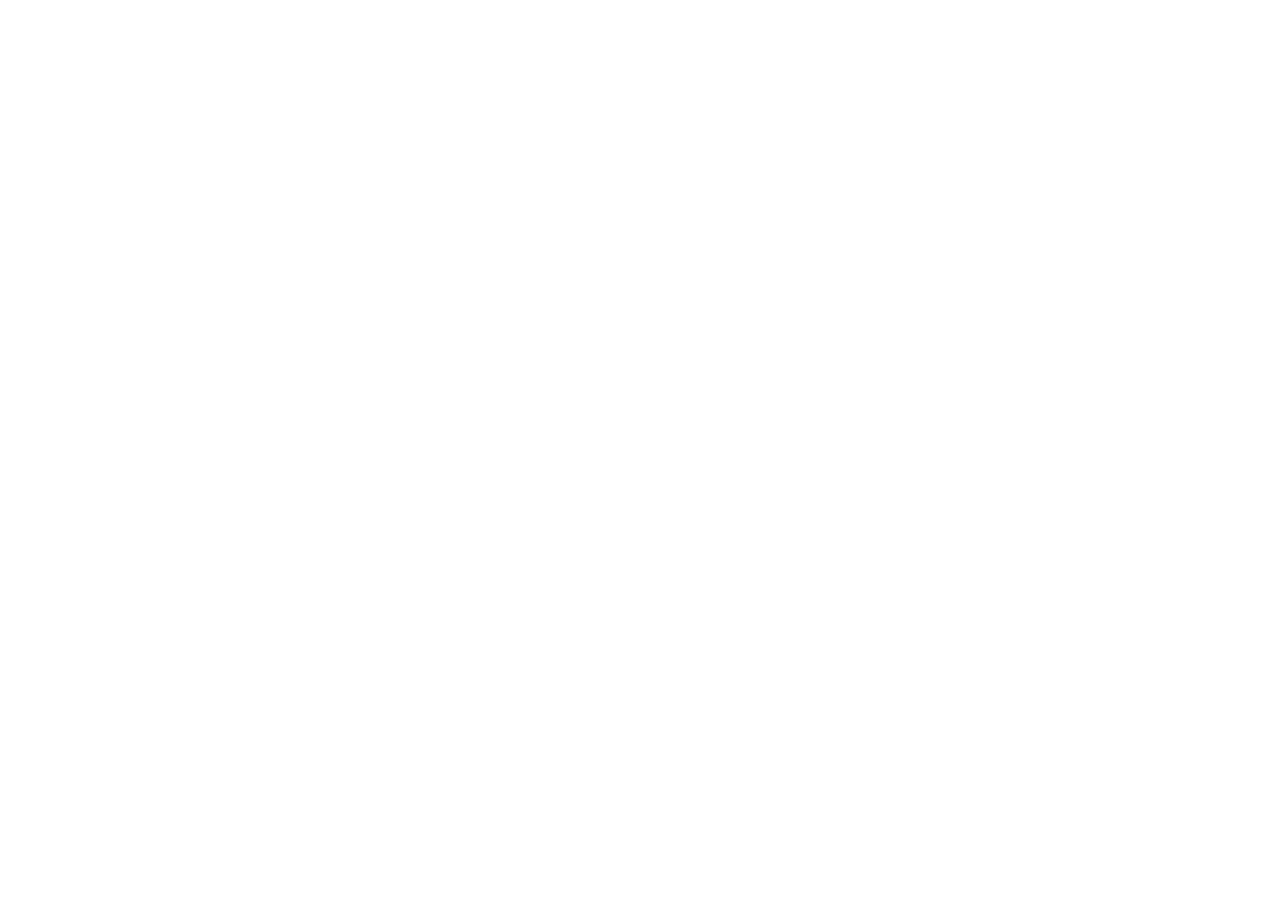
==== myfuture.html @ b4cd6b27 "add homepage background,edit css,link css,download source file" ====
<!DOCTYPE html>
<html lang="en">
<head>
    <meta charset="UTF-8">
    <meta name="viewport" content="width=device-width, initial-scale=1.0">
    <title>Document</title>
</head>
<body>
    
</body>
</html>
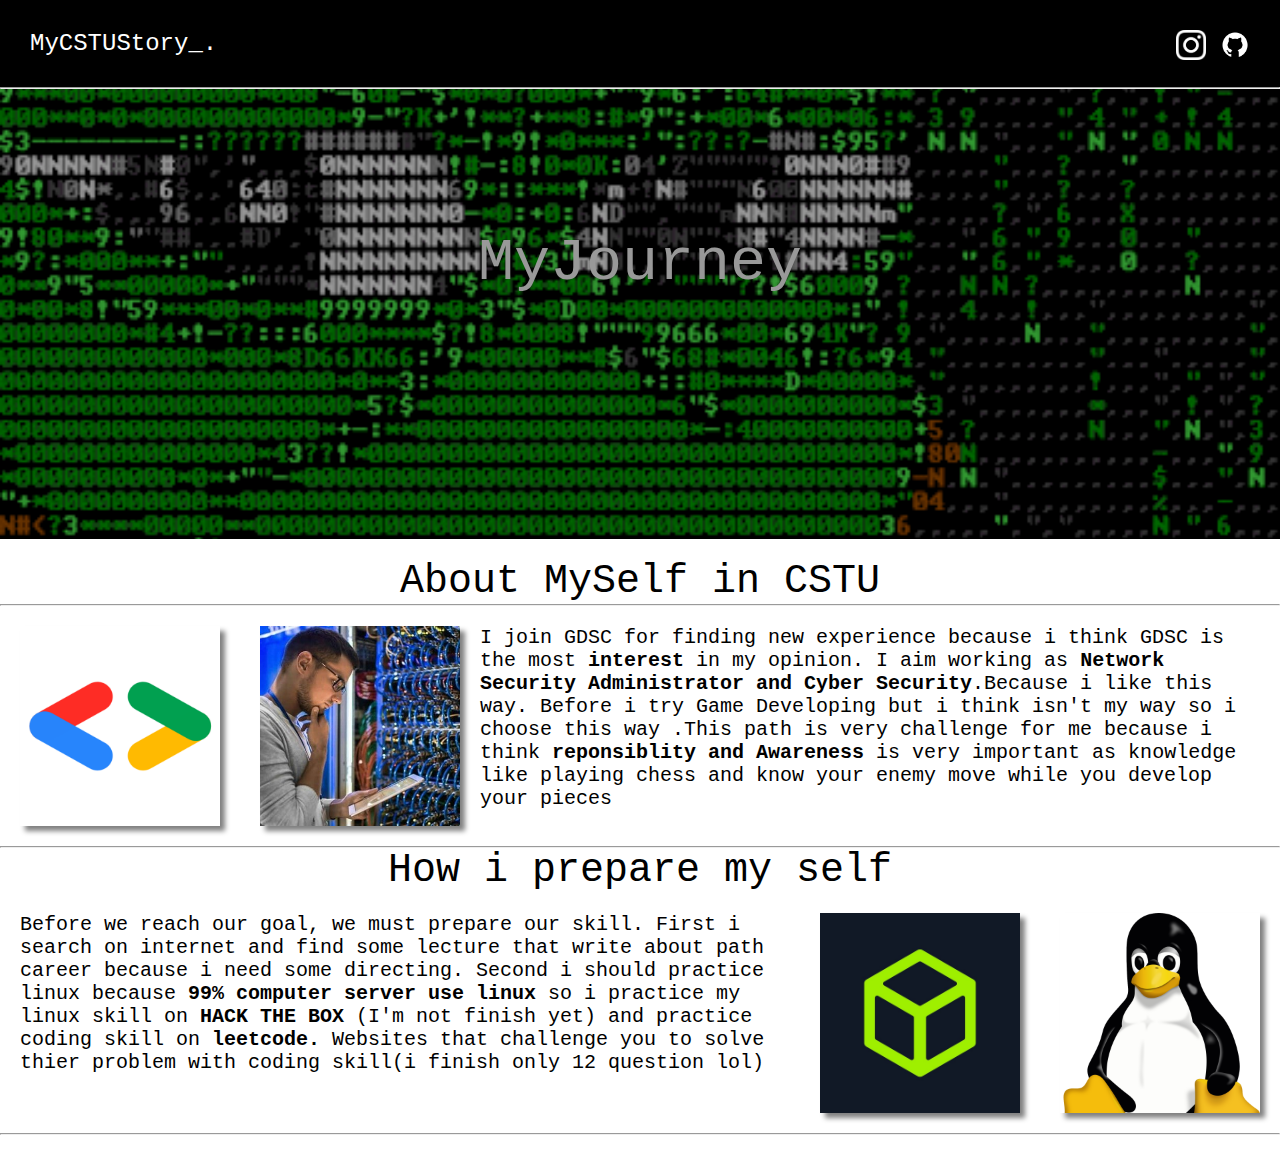
==== commit 177e9ee5: "edit some css and index. almost finish My journey" ====
--- a/myfuture.html
+++ b/myfuture.html
@@ -3,9 +3,62 @@
 <head>
     <meta charset="UTF-8">
     <meta name="viewport" content="width=device-width, initial-scale=1.0">
-    <title>Document</title>
+    <link rel="stylesheet" href="mystyle.css">
+    <title>MyFuture</title>
 </head>
 <body>
+    <!-- หัวข้อ -->
+    <header> 
+        <ul class="header-ul">
+            <li class="header-ul-li"><a href=""><img src="resource/LOGO/new-instagram-logo-white-border-icon-png-large.png" width="30" alt="IG"></a></li>
+            <li class="header-ul-li"><a href=""><img src="resource/LOGO/github.png" width="30" alt="IG"></a></li>
+        </ul>
+        <p1>MyCSTUStory_.</p1>
+    </header>
+
+    <hr style="clear: both;">
+
+    <!-- พื้นหลัง -->
+    <div id="img2">
+        <p id ="img1TEXT">MyJourney</p>
+    </div>
+
+    <div class="paragraph3">
+        <!-- หัวข้อ -->
+        <p class="Topic">About MySelf in CSTU </p> 
+        <hr>
+        <div class="paragraph2picturegroup1">
+            <img class="paragraph2picture" src="resource/LOGO/3332db2e45a36222e63ad99da6513cbc.png" width="200px" alt="MyPicture">
+        </div>
+        <div class="paragraph2picturegroup1">
+            <img class="paragraph2picture" src="resource/Picture/2889-administratornetworking.jpgL.jpg" width="200px" alt="MyPicture">
+        </div>
+        <p class="paragraphtext">I join GDSC for finding new experience because i think GDSC is the most
+             <span class="mark-text">interest</span> in my opinion. I aim working as 
+             <span class="mark-text">Network Security Administrator and Cyber Security</span>.Because i like this way.
+             Before i try Game Developing but i think isn't my way so i choose this way
+             .This path is very challenge for me because i think <span class="mark-text">reponsiblity and Awareness</span>  
+             is very important as knowledge like playing chess and know your enemy move while you develop your pieces
+        </p>
+
+        <hr style="clear: both;">
+
+        <p class="Topic">How i prepare my self</p>
+        <div class="paragraph2picturegroup2">
+            <img class="paragraph2picture" src="resource/Picture/Tux.svg.png" width="200px" alt="MyPicture">
+        </div>
+        <div class="paragraph2picturegroup2">
+            <img class="paragraph2picture" src="resource/Picture/unnamed.jpg" width="200px" alt="MyPicture">
+        </div>
+        <p class="paragraphtext">
+            Before we reach our goal, we must prepare our skill. First i search on internet and find some lecture that write about path career
+            because i need some directing. Second i should practice linux because <span class="mark-text">99% computer server use linux</span> so 
+            i practice my linux skill on <span class="mark-text">HACK THE BOX</span> (I'm not finish yet) and practice coding skill on <span class="mark-text">leetcode.</span> 
+            Websites that challenge you to solve thier problem with coding skill(i finish only 12 question lol)
+        </p>
+        <hr style="clear: both;">
+
+    </div>
     
 </body>
 </html>--- a/mystyle.css
+++ b/mystyle.css
@@ -0,0 +1,167 @@
+*{
+    margin: 0px;
+    padding: 0px;
+}
+
+body{
+    background-image: url();
+    background-color: black;
+}
+
+header{
+    font-family: 'Courier New', Courier, monospace;
+    font-size:x-large;
+    padding: 30px;
+    color: white;
+    background-color: black;
+}
+
+
+.header-ul{
+    list-style: none;
+    float: right;
+}
+
+.header-ul-li{
+    display: inline-block;
+}
+
+#img1{
+    height: 50vh;
+    background-color: black;
+    background-image: url(resource/Background/ffd58af549a6d89d5f75ae2be8cadc0b.gif);
+    background-position: center;
+    background-repeat: no-repeat;
+    background-size: cover;
+    background-attachment: fixed;
+    color: white;
+    opacity: 60%;
+    
+}
+
+#img2{
+    height: 50vh;
+    background-color: black;
+    background-image: url(resource/Background/steamuserimages-a.akamaihd.gif);
+    background-position: center;
+    background-repeat: no-repeat;
+    background-size: cover;
+    background-attachment: fixed;
+    color: white;
+    opacity: 60%;
+    
+}
+
+#img1TEXT{
+    color: white;
+    font-family: 'Courier New', Courier, monospace;
+    text-align: center;
+    padding-top: 140px;
+    position: relative;
+    font-size: 60px;
+}
+
+/* แถบด้านข้าง */
+nav {
+    float: left;
+    font-family: 'Courier New', Courier, monospace;
+    background-color: rgb(18, 18, 18);
+    text-align: center;
+    width: 20%;
+    height: 100vh;
+    position: sticky;
+    top: 0;
+    overflow: auto;
+}
+
+nav ul {
+    list-style: none;
+    margin: 0;
+    padding: 0px;
+    
+}
+
+nav ul li {
+    display: block;
+    margin-top: 30px;
+    margin-bottom: 30px;
+    
+}
+
+nav ul li a {
+    text-decoration: none;
+    color: #fff;
+    font-size: 20px;
+}
+
+/* section1 */
+.Topic{
+    font-size: 40px;
+    text-align: center;
+}
+
+/* พารากราฟ1 */
+.paragraph1{
+    font-family: 'Courier New', Courier, monospace;
+    background-color: white;
+    text-align: center;
+    width: 80%;
+    float: left;
+    padding-top: 20px;
+}
+
+.paragraph1picture{
+    margin:20px;
+    float: left;
+    display: inline;
+    box-shadow: 5px 5px 5px gray;
+}
+
+.paragraphtext{
+    margin:20px;
+    text-align: left;
+    font-size: 20px;
+    
+}
+
+.mark-text{
+    font-weight: bold;
+}
+
+.paragraph2picture{
+    clear: both;
+    margin:20px;
+    float: right;
+    display: inline;
+    box-shadow: 5px 5px 5px gray;
+}
+
+footer{
+    clear: both;
+    width: 100%;
+}
+
+
+/* My journey */
+
+.paragraph3{
+    width: 100%;
+    background-color: white;
+    font-family: 'Courier New', Courier, monospace;
+    padding-top: 20px;
+    padding-bottom: 20px;
+
+}
+
+.paragraph2picture{
+    margin:20px;
+    box-shadow: 5px 5px 5px gray;
+}
+
+.paragraph2picturegroup1{
+    float: left;
+}
+
+.paragraph2picturegroup2{
+    float: right;
+}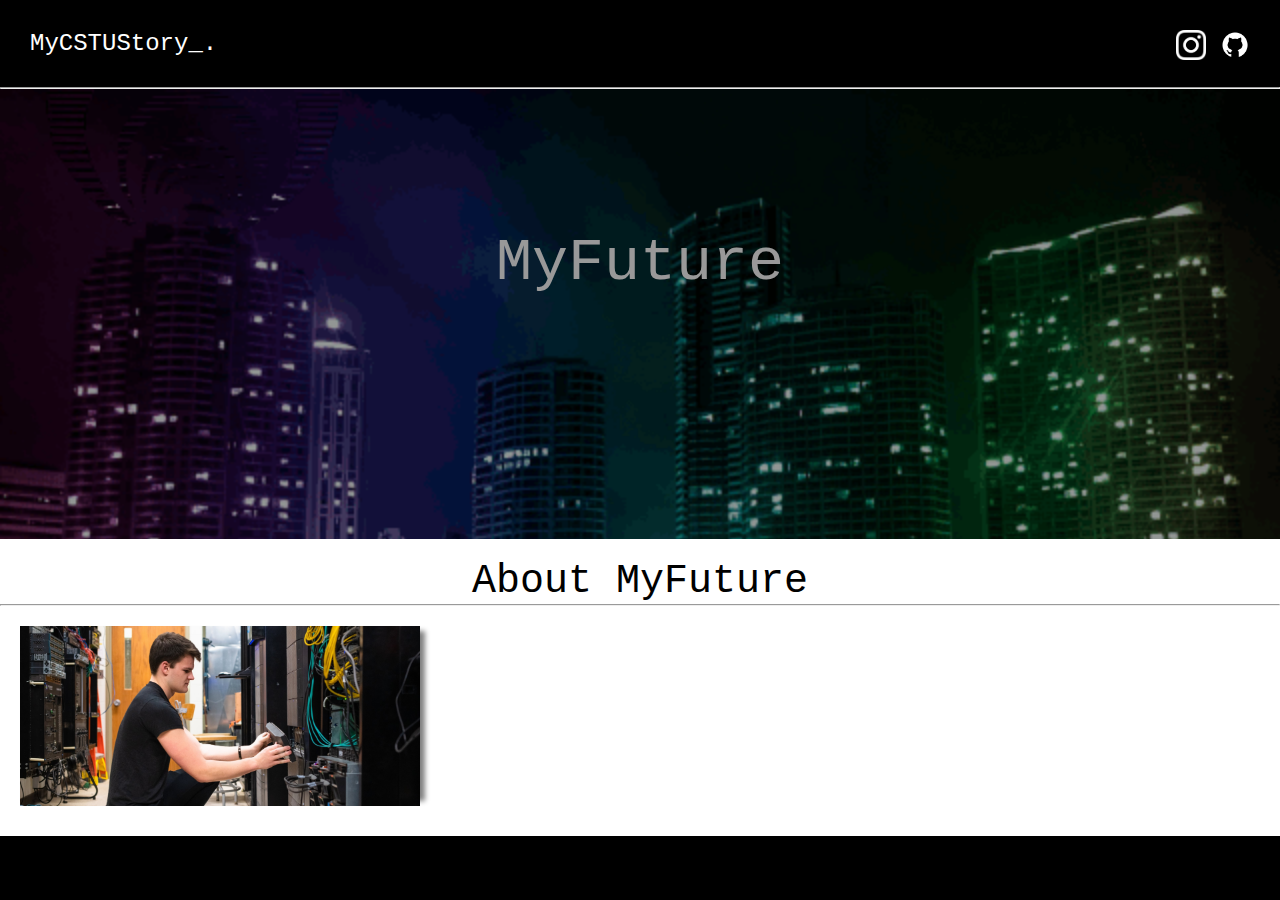
==== commit 2f9b8f4a: "finish my journey and start my future" ====
--- a/myfuture.html
+++ b/myfuture.html
@@ -19,46 +19,18 @@
     <hr style="clear: both;">
 
     <!-- พื้นหลัง -->
-    <div id="img2">
-        <p id ="img1TEXT">MyJourney</p>
+    <div id="img3">
+        <p id ="img1TEXT">MyFuture</p>
     </div>
 
     <div class="paragraph3">
-        <!-- หัวข้อ -->
-        <p class="Topic">About MySelf in CSTU </p> 
+        <p class="Topic">About MyFuture</p> 
         <hr>
-        <div class="paragraph2picturegroup1">
-            <img class="paragraph2picture" src="resource/LOGO/3332db2e45a36222e63ad99da6513cbc.png" width="200px" alt="MyPicture">
+        <div style="text-align: center;">
+            <div class="img4">
+                <img src="resource/Picture/cnsa-banner2400.jpg" width="400" alt="Network">
+            </div>
         </div>
-        <div class="paragraph2picturegroup1">
-            <img class="paragraph2picture" src="resource/Picture/2889-administratornetworking.jpgL.jpg" width="200px" alt="MyPicture">
-        </div>
-        <p class="paragraphtext">I join GDSC for finding new experience because i think GDSC is the most
-             <span class="mark-text">interest</span> in my opinion. I aim working as 
-             <span class="mark-text">Network Security Administrator and Cyber Security</span>.Because i like this way.
-             Before i try Game Developing but i think isn't my way so i choose this way
-             .This path is very challenge for me because i think <span class="mark-text">reponsiblity and Awareness</span>  
-             is very important as knowledge like playing chess and know your enemy move while you develop your pieces
-        </p>
-
-        <hr style="clear: both;">
-
-        <p class="Topic">How i prepare my self</p>
-        <div class="paragraph2picturegroup2">
-            <img class="paragraph2picture" src="resource/Picture/Tux.svg.png" width="200px" alt="MyPicture">
-        </div>
-        <div class="paragraph2picturegroup2">
-            <img class="paragraph2picture" src="resource/Picture/unnamed.jpg" width="200px" alt="MyPicture">
-        </div>
-        <p class="paragraphtext">
-            Before we reach our goal, we must prepare our skill. First i search on internet and find some lecture that write about path career
-            because i need some directing. Second i should practice linux because <span class="mark-text">99% computer server use linux</span> so 
-            i practice my linux skill on <span class="mark-text">HACK THE BOX</span> (I'm not finish yet) and practice coding skill on <span class="mark-text">leetcode.</span> 
-            Websites that challenge you to solve thier problem with coding skill(i finish only 12 question lol)
-        </p>
-        <hr style="clear: both;">
-
     </div>
-    
 </body>
 </html>--- a/mystyle.css
+++ b/mystyle.css
@@ -52,6 +52,19 @@
     
 }
 
+#img3{
+    height: 50vh;
+    background-color: black;
+    background-image: url(resource/Background/Pxyz.gif);
+    background-position: center;
+    background-repeat: no-repeat;
+    background-size: cover;
+    background-attachment: fixed;
+    color: white;
+    opacity: 60%;
+    
+}
+
 #img1TEXT{
     color: white;
     font-family: 'Courier New', Courier, monospace;
@@ -69,9 +82,6 @@
     text-align: center;
     width: 20%;
     height: 100vh;
-    position: sticky;
-    top: 0;
-    overflow: auto;
 }
 
 nav ul {
@@ -99,6 +109,16 @@
     font-size: 40px;
     text-align: center;
 }
+.Topic-right{
+    font-size: 40px;
+    text-align: right;
+    margin-right: 20px;
+}
+.Topic-left{
+    font-size: 40px;
+    text-align: left;
+    margin-left: 20px;
+}
 
 /* พารากราฟ1 */
 .paragraph1{
@@ -164,4 +184,22 @@
 
 .paragraph2picturegroup2{
     float: right;
+}
+
+footer{
+    font-family: 'Courier New', Courier, monospace;
+    font-size: 20px;
+    color: gray;
+    text-align: center;
+    margin: 20px;
+}
+
+/* myfuture */
+
+.img4{
+    width: 400px;
+    height :170px;
+    text-align: center;
+    margin:20px;
+    box-shadow: 5px 5px 5px gray;
 }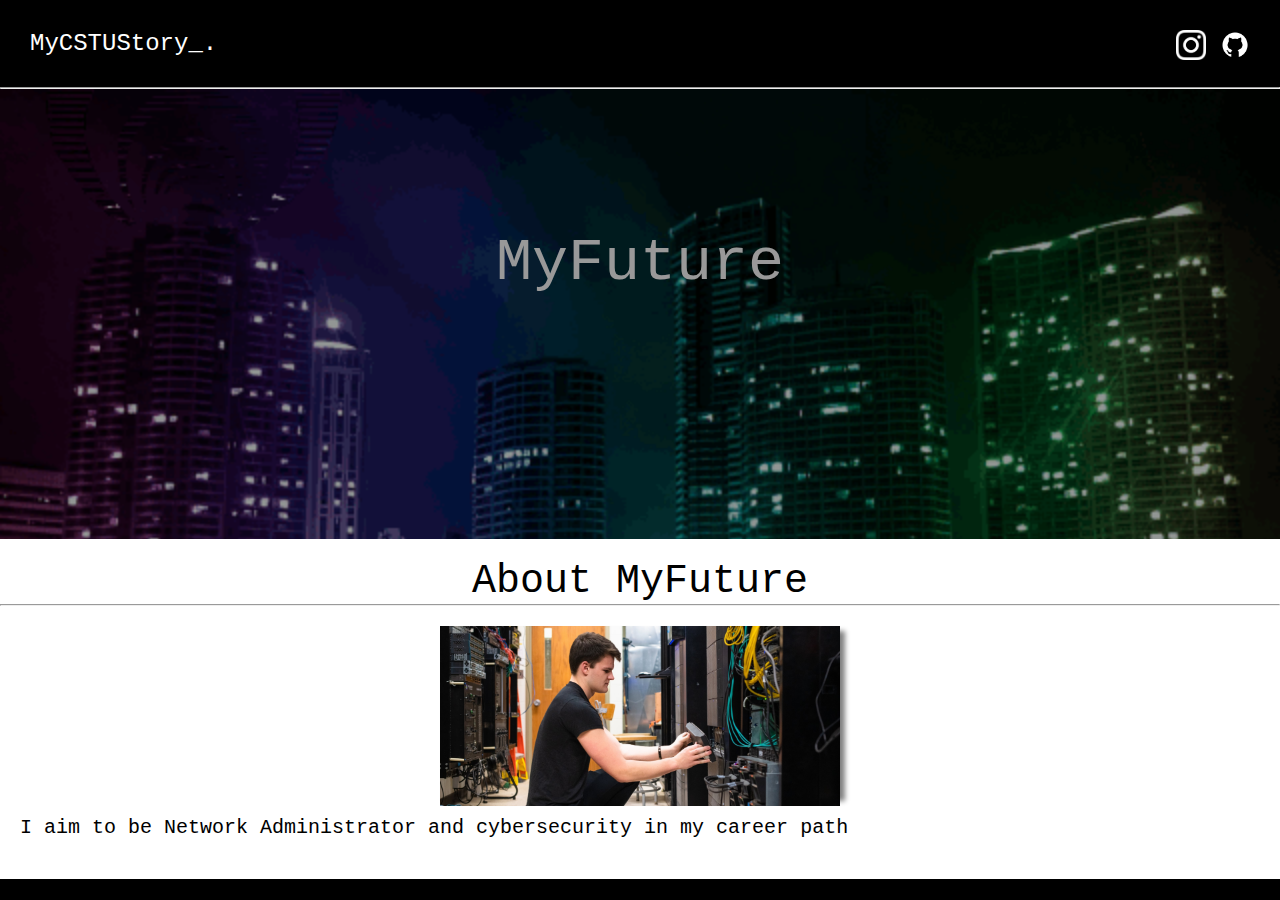
==== commit bf104e5b: "Edit index" ====
--- a/myfuture.html
+++ b/myfuture.html
@@ -26,11 +26,12 @@
     <div class="paragraph3">
         <p class="Topic">About MyFuture</p> 
         <hr>
-        <div style="text-align: center;">
+        <center>
             <div class="img4">
                 <img src="resource/Picture/cnsa-banner2400.jpg" width="400" alt="Network">
             </div>
-        </div>
+        </center>
+        <p class="paragraphtext">I aim to be Network Administrator and cybersecurity in my career path</p>
     </div>
 </body>
 </html>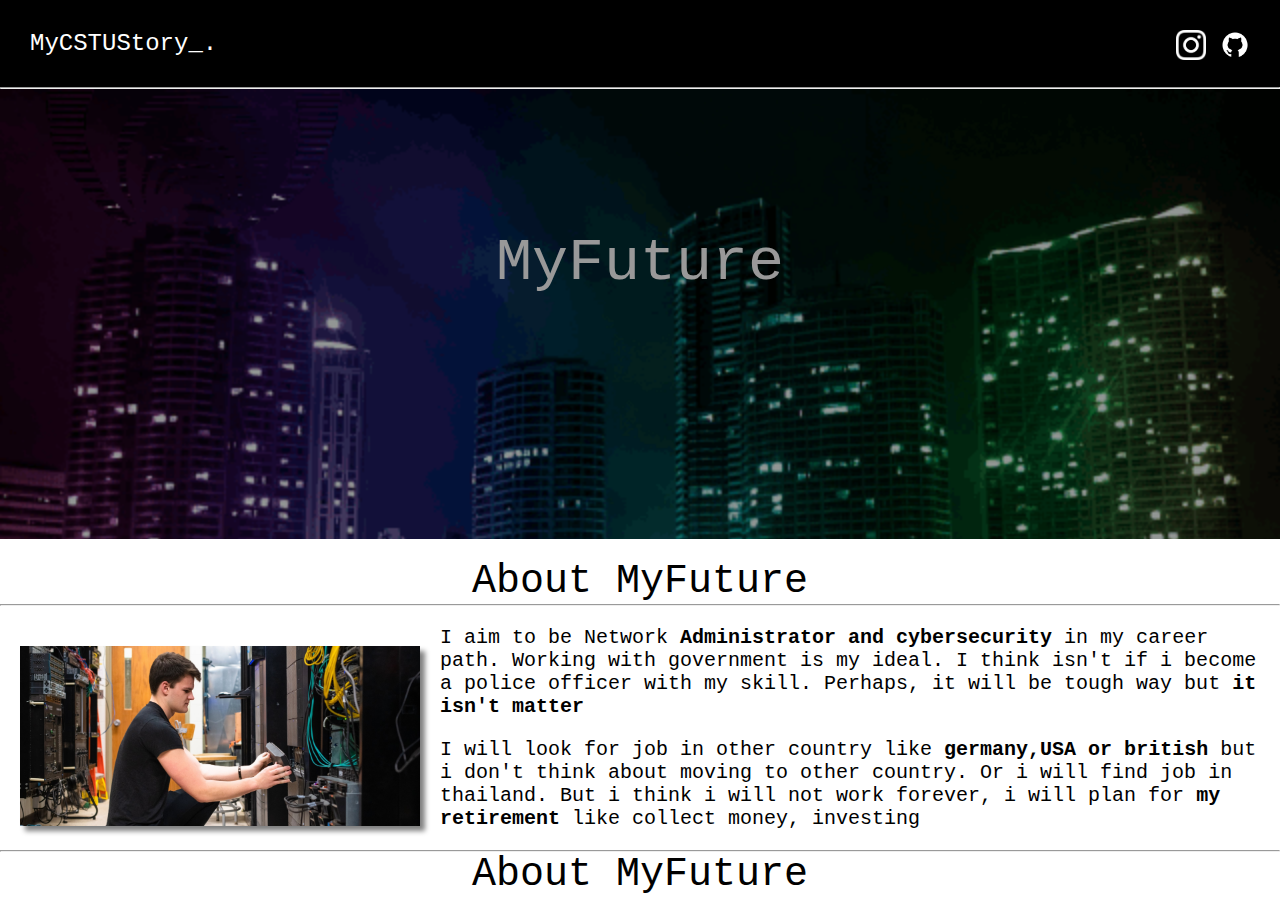
==== commit 85f9d10d: "Write first paragraph my future" ====
--- a/myfuture.html
+++ b/myfuture.html
@@ -26,12 +26,30 @@
     <div class="paragraph3">
         <p class="Topic">About MyFuture</p> 
         <hr>
-        <center>
-            <div class="img4">
-                <img src="resource/Picture/cnsa-banner2400.jpg" width="400" alt="Network">
+
+        <div>
+            <div class="paragraph2picturegroup1">
+                <img class="paragraph2picture" src="resource/Picture/cnsa-banner2400.jpg" width="400" alt="Network">
             </div>
-        </center>
-        <p class="paragraphtext">I aim to be Network Administrator and cybersecurity in my career path</p>
+            
+            <p class="paragraphtext">I aim to be Network <span class="mark-text">Administrator and cybersecurity</span> in my career path.
+            Working with government is my ideal. I think isn't if i become a police officer with my skill. Perhaps, it will be tough way
+            but <span class="mark-text">it isn't matter</span>  </p>
+            <p class="paragraphtext"> I will look for job in other country like <span class="mark-text">germany,USA or british</span> 
+            but i don't think about moving to other country. Or i will find job in thailand. But i think i will not work forever, i will plan 
+            for <span class="mark-text">my retirement </span> like collect money, investing </p>
+        </div>
+
+        <hr style="clear: both;">
+
+        <p class="Topic">About MyFuture</p> 
+        <div></div>
+
     </div>
 </body>
-</html>+</html>
+
+
+<!-- <div class="paragraph2picturegroup2">
+    <img class="paragraph2picture" src="resource/Picture/images21.jpg" width="200" alt="Network">
+</div> -->--- a/mystyle.css
+++ b/mystyle.css
@@ -75,13 +75,14 @@
 }
 
 /* แถบด้านข้าง */
+
 nav {
     float: left;
     font-family: 'Courier New', Courier, monospace;
     background-color: rgb(18, 18, 18);
     text-align: center;
     width: 20%;
-    height: 100vh;
+    height: 100%;
 }
 
 nav ul {
@@ -104,7 +105,6 @@
     font-size: 20px;
 }
 
-/* section1 */
 .Topic{
     font-size: 40px;
     text-align: center;
@@ -160,7 +160,9 @@
     clear: both;
     width: 100%;
 }
-
+#div-video{
+    margin-bottom: 20px;
+}
 
 /* My journey */
 
@@ -187,11 +189,14 @@
 }
 
 footer{
+    clear: both;
+    /* width: 100%; */
     font-family: 'Courier New', Courier, monospace;
     font-size: 20px;
     color: gray;
     text-align: center;
-    margin: 20px;
+    margin-top: 20px;
+    margin-bottom: 20px;
 }
 
 /* myfuture */
@@ -202,4 +207,5 @@
     text-align: center;
     margin:20px;
     box-shadow: 5px 5px 5px gray;
-}+}
+
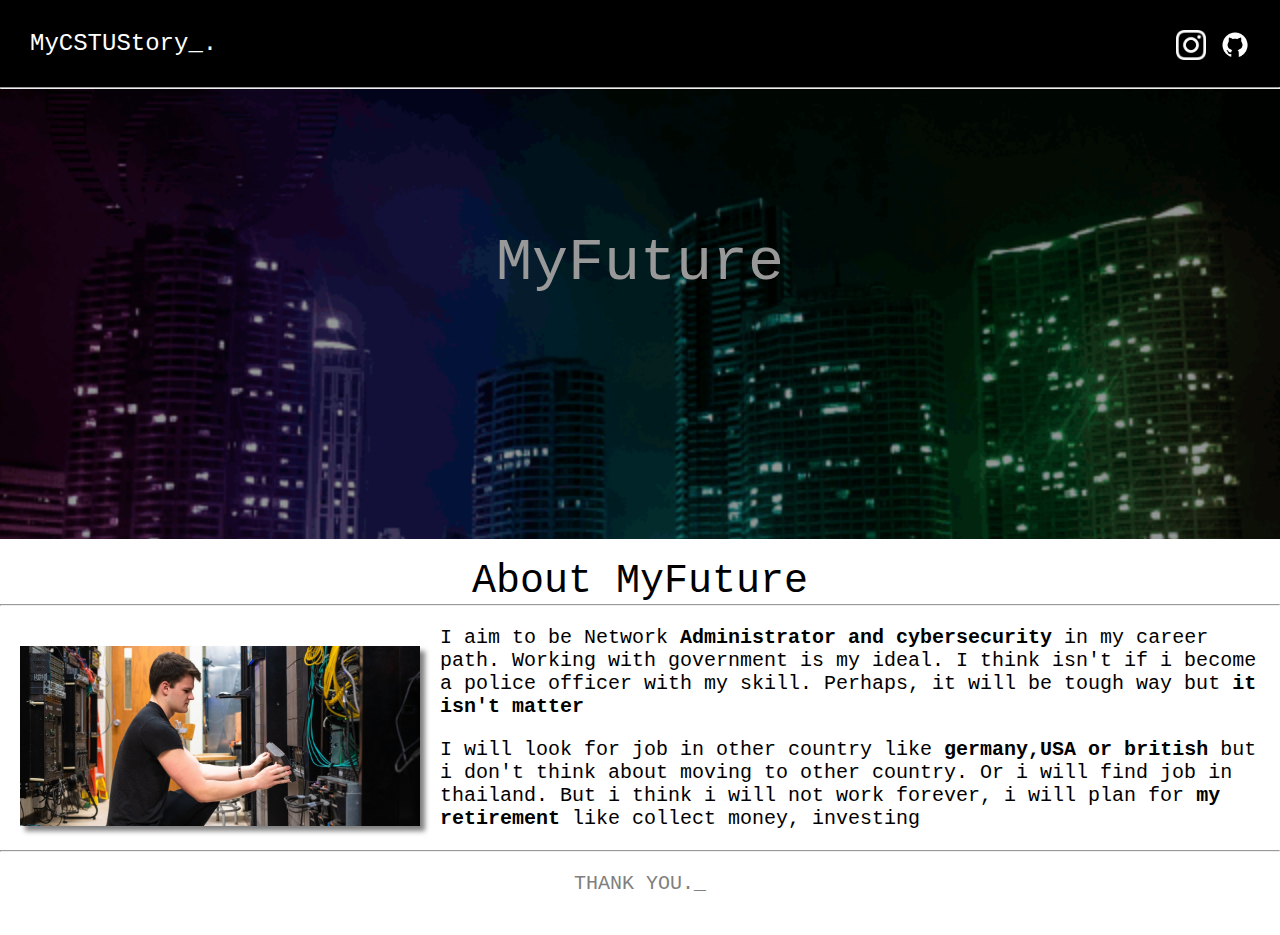
==== commit e9669d08: "Finish" ====
--- a/myfuture.html
+++ b/myfuture.html
@@ -42,8 +42,9 @@
 
         <hr style="clear: both;">
 
-        <p class="Topic">About MyFuture</p> 
-        <div></div>
+        <footer>
+            <p>THANK YOU._</p>
+        </footer>
 
     </div>
 </body>
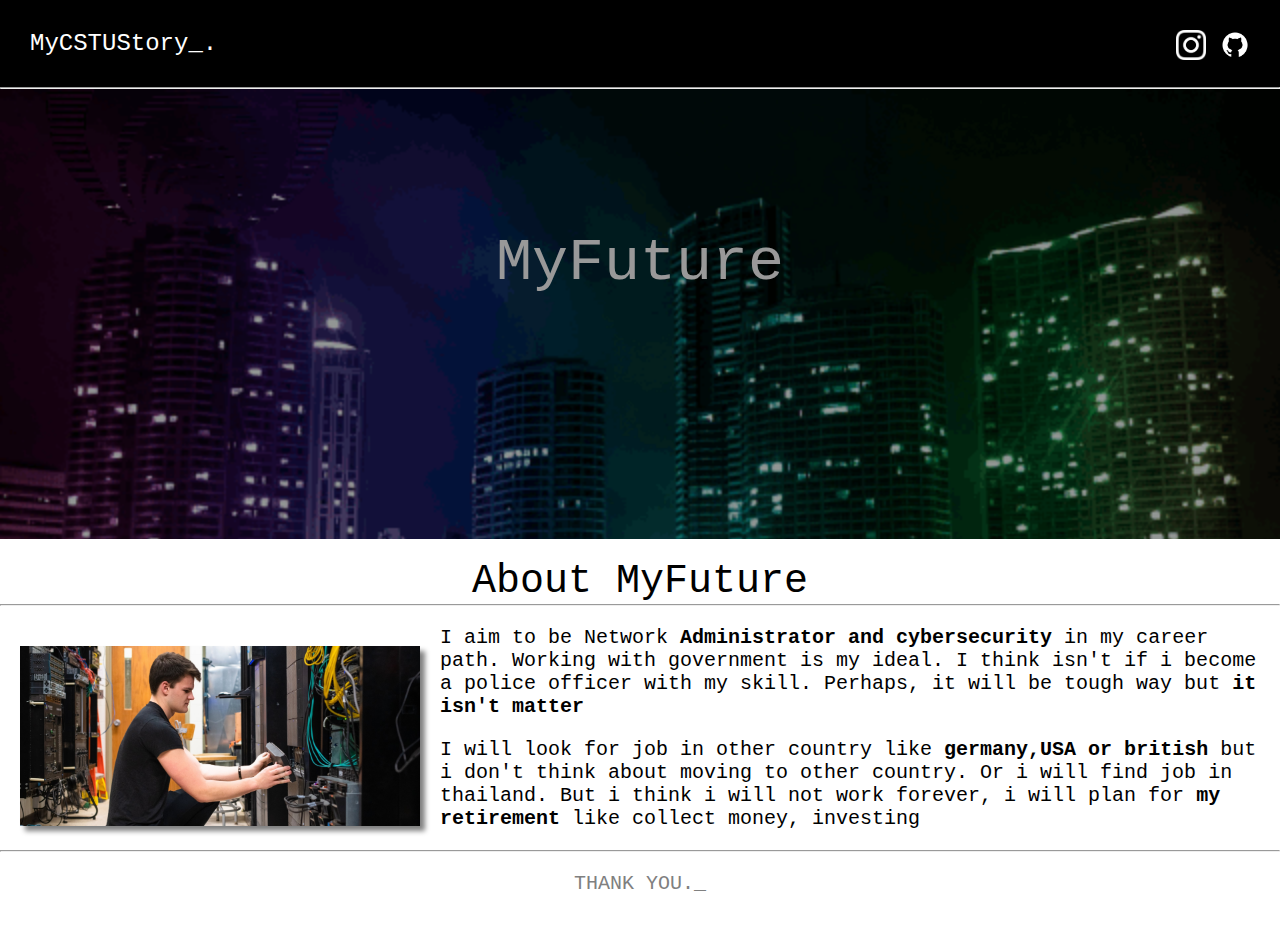
==== commit 99c0ac94: "I link all my html together and finish" ====
--- a/myfuture.html
+++ b/myfuture.html
@@ -10,8 +10,8 @@
     <!-- หัวข้อ -->
     <header> 
         <ul class="header-ul">
-            <li class="header-ul-li"><a href=""><img src="resource/LOGO/new-instagram-logo-white-border-icon-png-large.png" width="30" alt="IG"></a></li>
-            <li class="header-ul-li"><a href=""><img src="resource/LOGO/github.png" width="30" alt="IG"></a></li>
+            <li class="header-ul-li"><a href="https://www.instagram.com/chardiznable/"><img src="resource/LOGO/new-instagram-logo-white-border-icon-png-large.png" width="30" alt="IG"></a></li>
+            <li class="header-ul-li"><a href="https://github.com/TheepprakornRakfaen"><img src="resource/LOGO/github.png" width="30" alt="IG"></a></li>
         </ul>
         <p1>MyCSTUStory_.</p1>
     </header>
